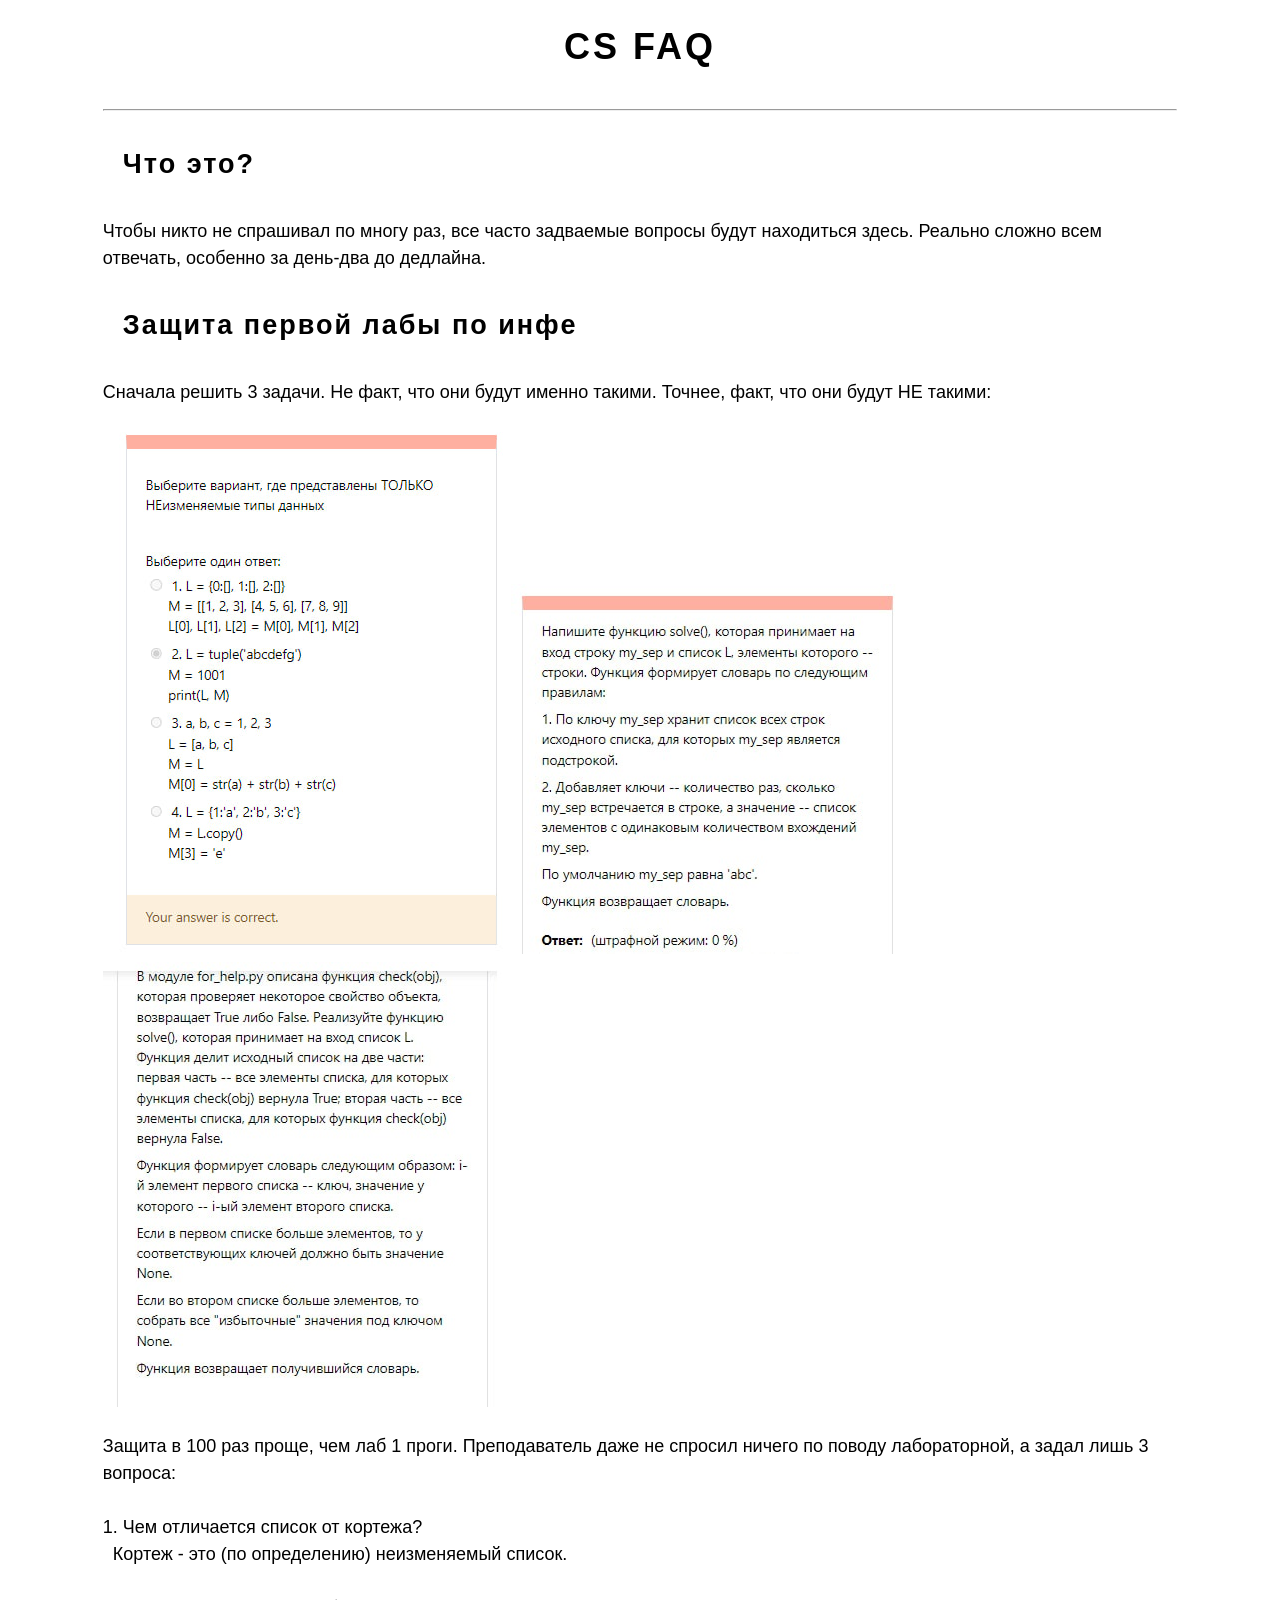
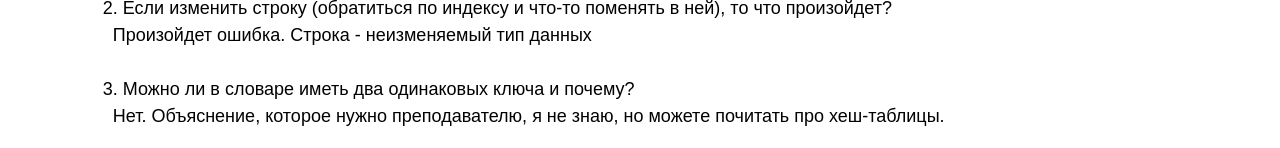
==== cs-faq/index.html @ c4f90d38 "added faq" ====
<!DOCTYPE html>
<html>
    <head>
        <title>jcdkiki</title>
        <link rel="stylesheet", href="../common/simple.css">
    </head>
    <body>
        <h1>CS FAQ</h1>
        <div>
            <hr>
            <h2>Что это?</h2>
            <p>Чтобы никто не спрашивал по многу раз, все часто задваемые вопросы будут находиться здесь. Реально сложно всем отвечать, особенно за день-два до дедлайна.</p>
            <h2>Защита первой лабы по инфе</h2>
            <p>Сначала решить 3 задачи. Не факт, что они будут именно такими. Точнее, факт, что они будут НЕ такими:</p>
            <img src="cslab1-def1.jpg">
            <img src="cslab1-def2.jpg">
            <img src="cslab1-def3.jpg">
            <p>Защита в 100 раз проще, чем лаб 1 проги. Преподаватель даже не спросил ничего по поводу лабораторной, а задал лишь 3 вопроса:<br>
                <br>
            1. Чем отличается список от кортежа?<br>
            &nbsp;&nbsp;Кортеж - это (по определению) неизменяемый список.<br>
                <br>
            2. Если изменить строку (обратиться по индексу и что-то поменять в ней), то что произойдет?<br>
            &nbsp;&nbsp;Произойдет ошибка. Строка - неизменяемый тип данных<br>
                <br>
            3. Можно ли в словаре иметь два одинаковых ключа и почему?<br>
            &nbsp;&nbsp;Нет. Объяснение, которое нужно преподавателю, я не знаю, но можете почитать про хеш-таблицы.<br>
            </p>
        </div>
    </body>
</html>
---- common/simple.css ----
body {
    font-family: 'Trebuchet MS', 'Lucida Sans Unicode', 'Lucida Grande', 'Lucida Sans', Arial, sans-serif;
    line-height: 150%;
    font-size: large;
}

div {
    display: block;
    margin-left: auto;
    margin-right: auto;
    min-width: 85%;
    max-width: 600px;
}

h1 {
    font-weight: 900;
    text-align: center;
    letter-spacing: 3px;
    line-height: 125%;
}

h2 {
    font-weight: 900;
    letter-spacing: 2px;
    margin-top: 40px;
    margin-left: 20px;
    margin-bottom: 40px;
}

hr {
    align-self: center;
    margin-top: 40px;
    margin-bottom: 40px;
}

.endtext {
    color: darkgray;
    font-size: smaller;
}
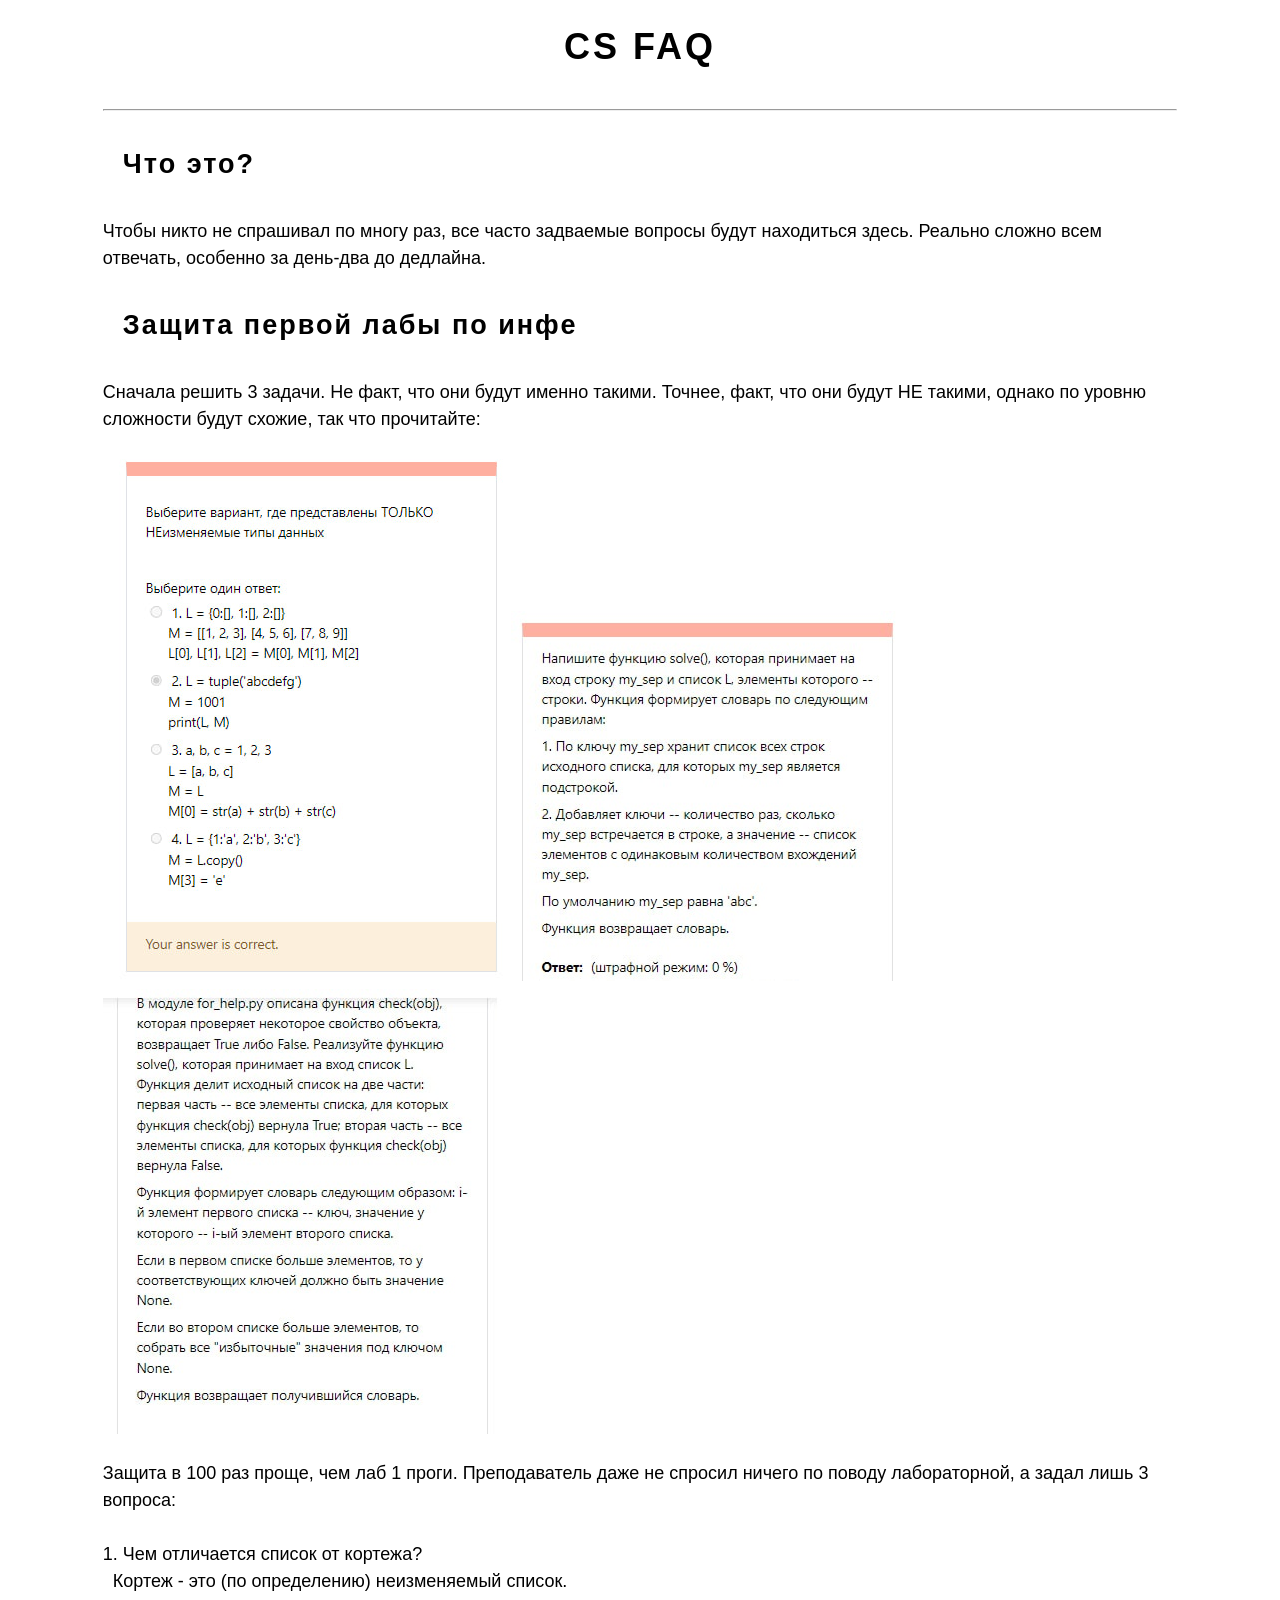
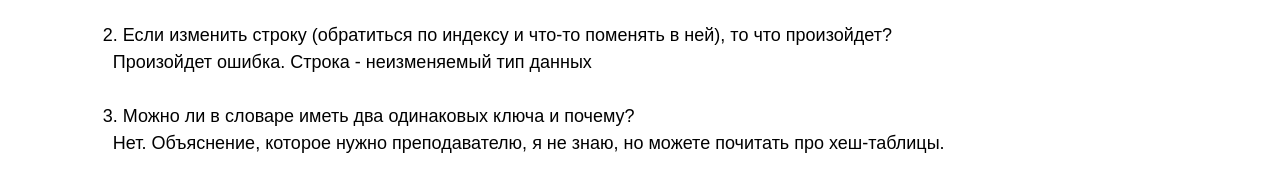
==== commit 1f54465e: "minor things" ====
--- a/cs-faq/index.html
+++ b/cs-faq/index.html
@@ -11,7 +11,7 @@
             <h2>Что это?</h2>
             <p>Чтобы никто не спрашивал по многу раз, все часто задваемые вопросы будут находиться здесь. Реально сложно всем отвечать, особенно за день-два до дедлайна.</p>
             <h2>Защита первой лабы по инфе</h2>
-            <p>Сначала решить 3 задачи. Не факт, что они будут именно такими. Точнее, факт, что они будут НЕ такими:</p>
+            <p>Сначала решить 3 задачи. Не факт, что они будут именно такими. Точнее, факт, что они будут НЕ такими, однако по уровню сложности будут схожие, так что прочитайте:</p>
             <img src="cslab1-def1.jpg">
             <img src="cslab1-def2.jpg">
             <img src="cslab1-def3.jpg">
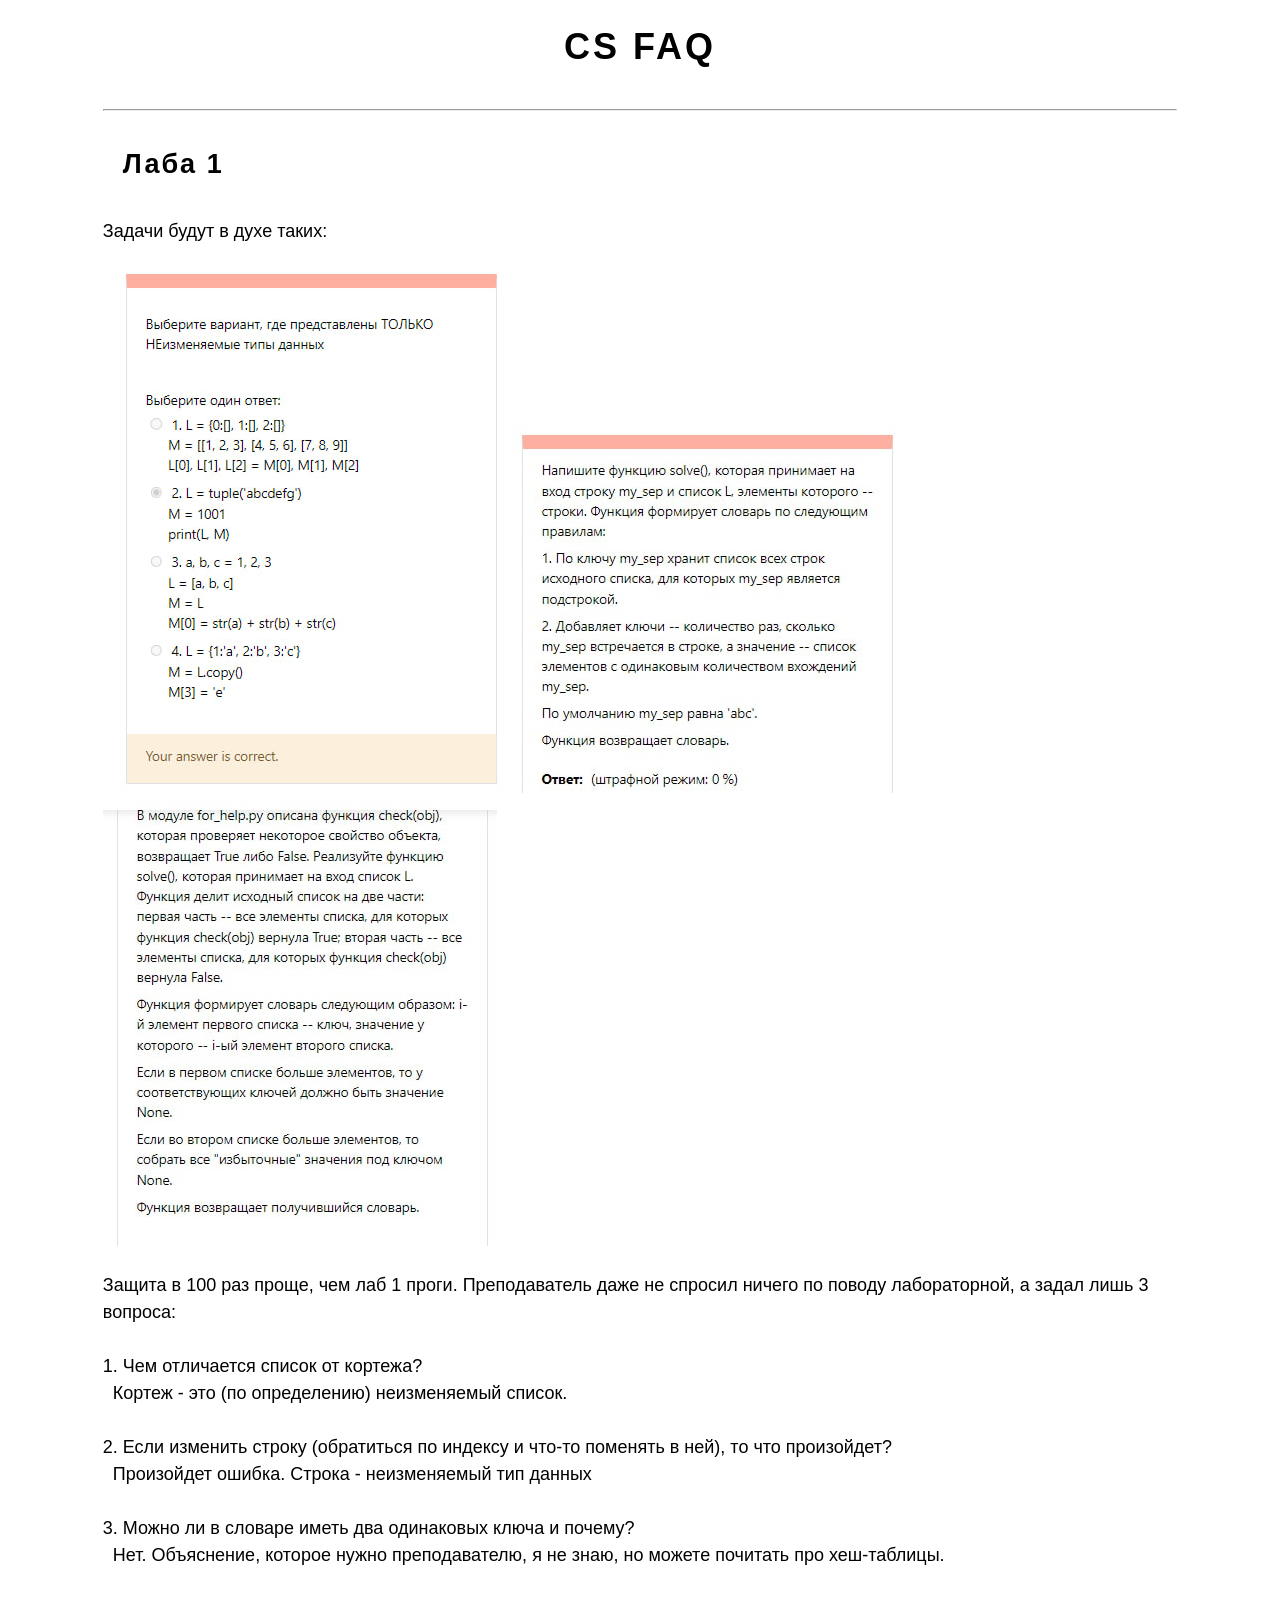
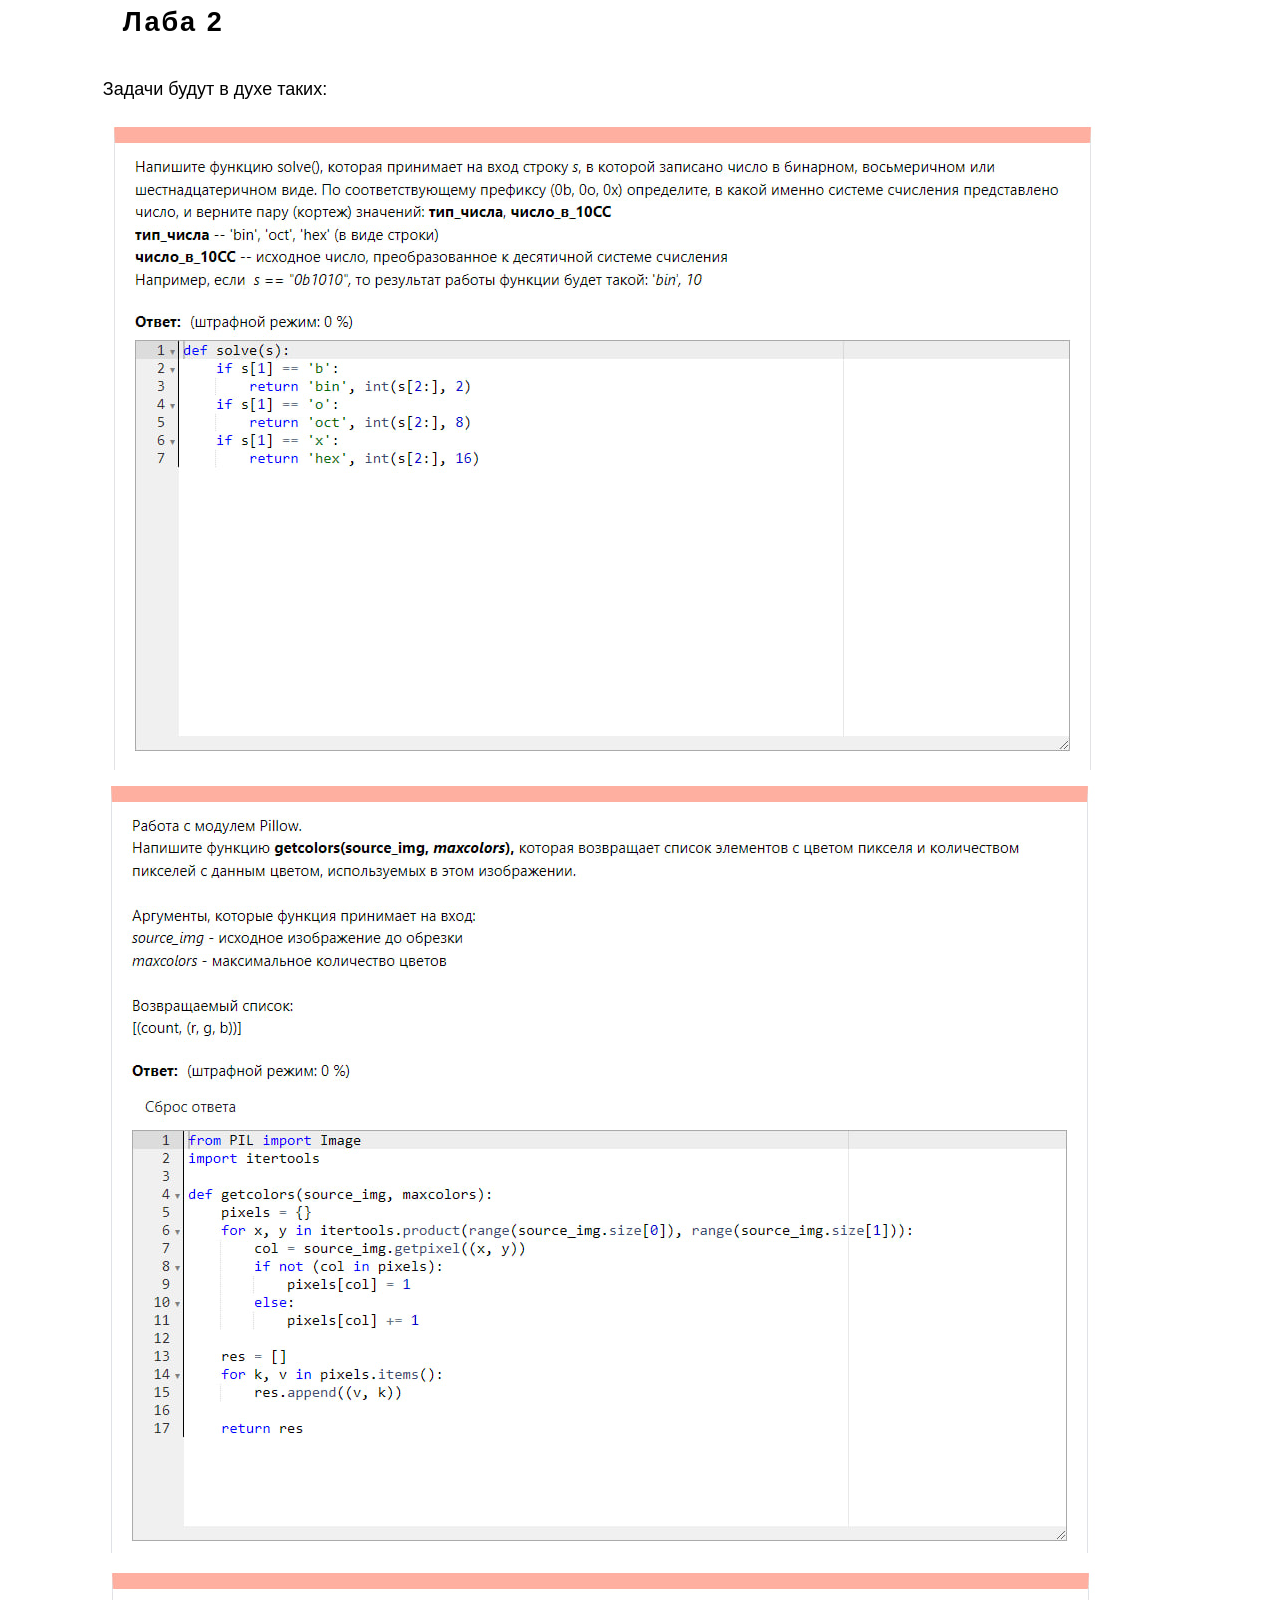
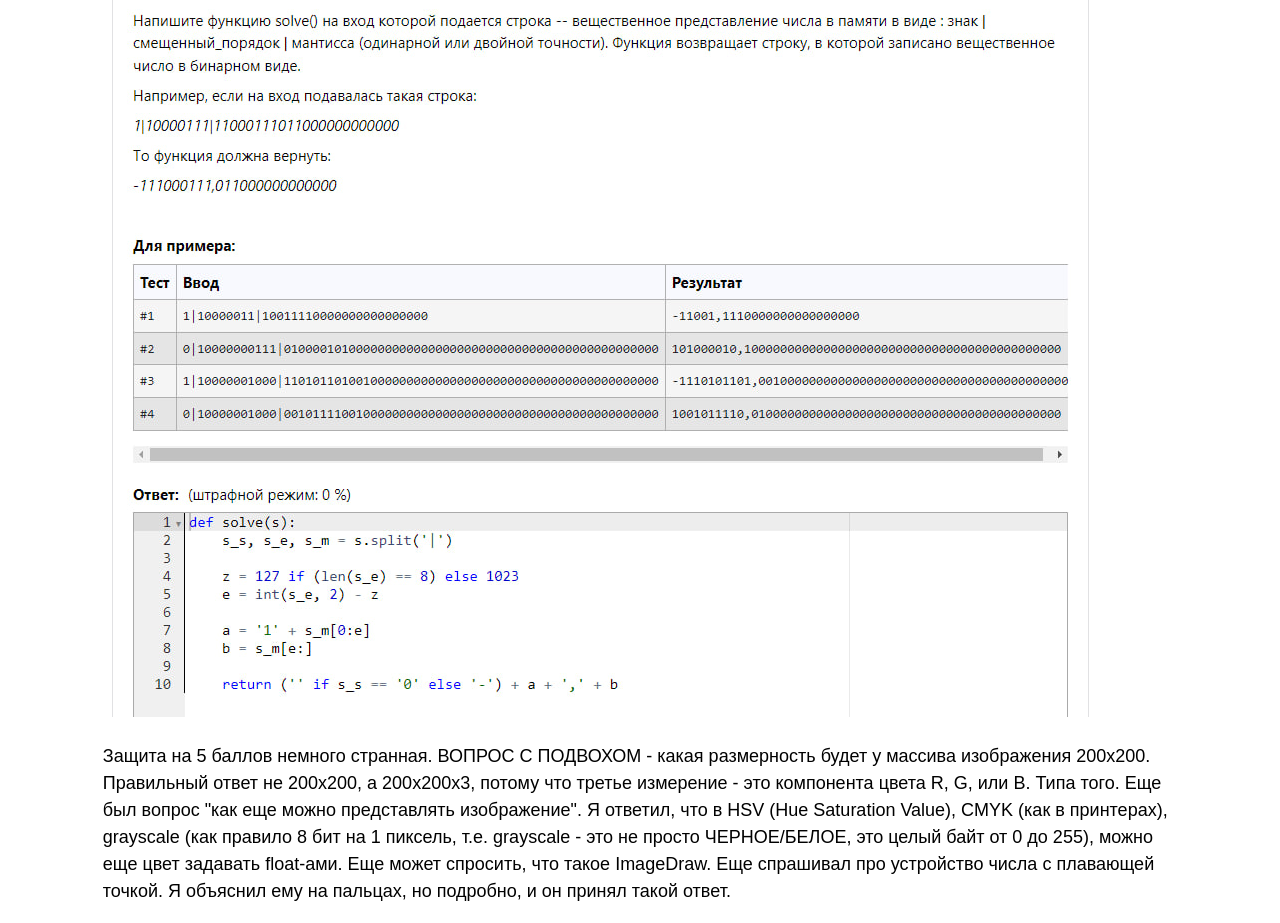
==== commit 440e2323: "cslab2 + prlab3. dirty notes" ====
--- a/cs-faq/index.html
+++ b/cs-faq/index.html
@@ -2,16 +2,15 @@
 <html>
     <head>
         <title>jcdkiki</title>
+        <link rel="icon", href="../common/favicon.jpg">
         <link rel="stylesheet", href="../common/simple.css">
     </head>
     <body>
         <h1>CS FAQ</h1>
-        <div>
+        <div class="mainblock">
             <hr>
-            <h2>Что это?</h2>
-            <p>Чтобы никто не спрашивал по многу раз, все часто задваемые вопросы будут находиться здесь. Реально сложно всем отвечать, особенно за день-два до дедлайна.</p>
-            <h2>Защита первой лабы по инфе</h2>
-            <p>Сначала решить 3 задачи. Не факт, что они будут именно такими. Точнее, факт, что они будут НЕ такими, однако по уровню сложности будут схожие, так что прочитайте:</p>
+            <h2>Лаба 1</h2>
+            <p>Задачи будут в духе таких:</p>
             <img src="cslab1-def1.jpg">
             <img src="cslab1-def2.jpg">
             <img src="cslab1-def3.jpg">
@@ -26,6 +25,12 @@
             3. Можно ли в словаре иметь два одинаковых ключа и почему?<br>
             &nbsp;&nbsp;Нет. Объяснение, которое нужно преподавателю, я не знаю, но можете почитать про хеш-таблицы.<br>
             </p>
+            <h2>Лаба 2</h2>
+            <p>Задачи будут в духе таких:</p>
+            <img src="cslab2-def1.jpg">
+            <img src="cslab2-def2.jpg">
+            <img src="cslab2-def3.jpg">
+            <p>Защита на 5 баллов немного странная. ВОПРОС С ПОДВОХОМ - какая размерность будет у массива изображения 200x200. Правильный ответ не 200x200, а 200x200x3, потому что третье измерение - это компонента цвета R, G, или B. Типа того. Еще был вопрос "как еще можно представлять изображение". Я ответил, что в HSV (Hue Saturation Value), CMYK (как в принтерах), grayscale (как правило 8 бит на 1 пиксель, т.е. grayscale - это не просто ЧЕРНОЕ/БЕЛОЕ, это целый байт от 0 до 255), можно еще цвет задавать float-ами. Еще может спросить, что такое ImageDraw. Еще спрашивал про устройство числа с плавающей точкой. Я объяснил ему на пальцах, но подробно, и он принял такой ответ.</p>
         </div>
     </body>
 </html>
--- a/common/simple.css
+++ b/common/simple.css
@@ -1,10 +1,10 @@
 body {
-    font-family: 'Trebuchet MS', 'Lucida Sans Unicode', 'Lucida Grande', 'Lucida Sans', Arial, sans-serif;
+    font-family: 'Segoe UI', Tahoma, Geneva, Verdana, sans-serif;
     line-height: 150%;
     font-size: large;
 }
 
-div {
+.mainblock {
     display: block;
     margin-left: auto;
     margin-right: auto;
@@ -36,4 +36,11 @@
 .endtext {
     color: darkgray;
     font-size: smaller;
+}
+
+table, th, td {
+    border: 1px solid black;
+    border-collapse: collapse;
+    text-align: center;
+    padding: 5px
 }
